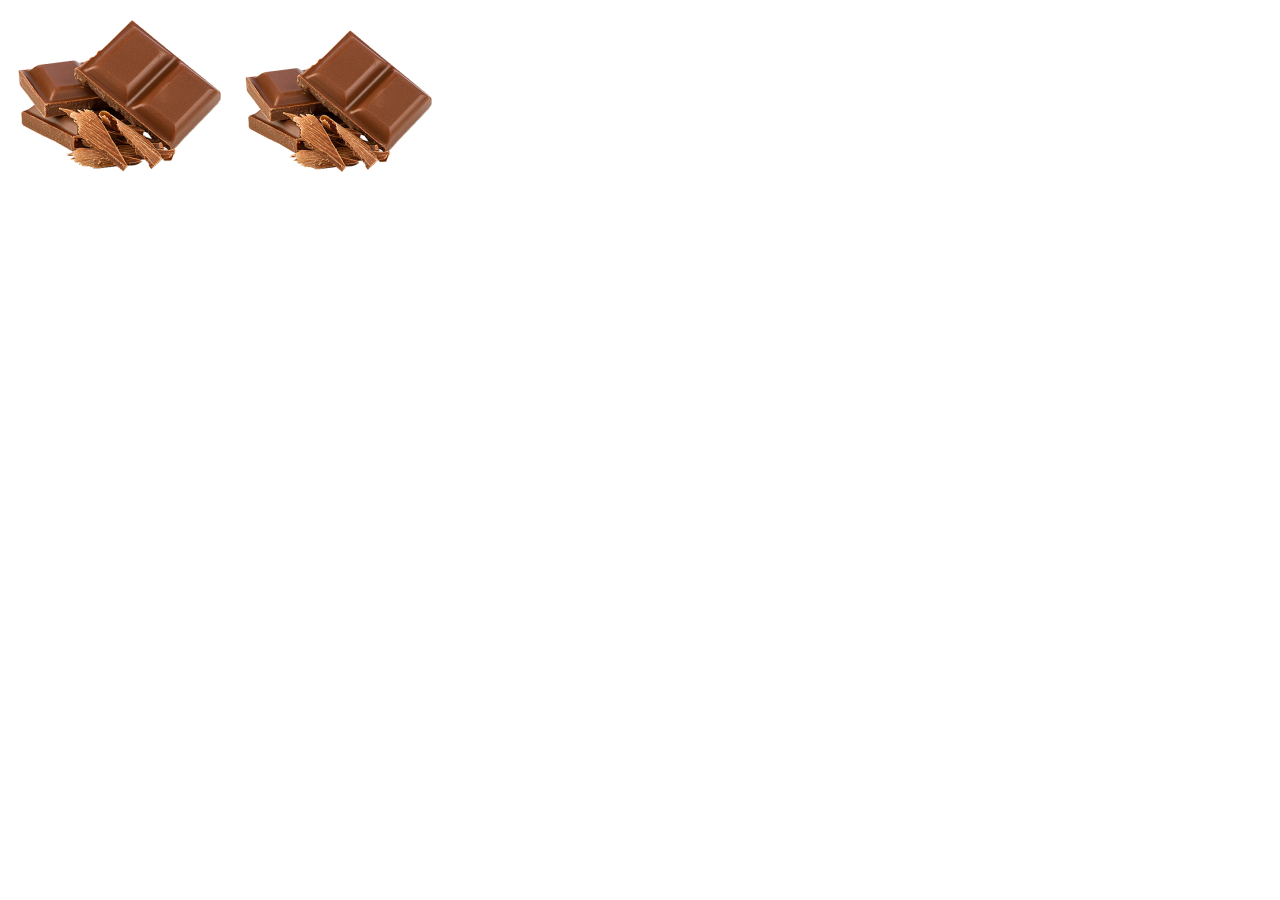
==== text.html @ 23ef46cc "temp" ====
<!DOCTYPE html>
<html lang="en">
  <head>
    <meta charset="UTF-8" />
    <meta name="viewport" content="width=device-width, initial-scale=1.0" />
    <title>Document</title>
  </head>
  <body>
    <img
                  class="img-mobile"
                  srcset="
                    ./images/chocolate-224x171-mobile.png    224w,
                    ./images/chocolate-448x342-mobile@2x.png 448w
                  "
                  sizes="(min-width: 320px) 320px"
                  src="./images/chocolate-224x171-mobile.png"
                  alt="couple pieces of brown chocolate"
                  width="224"
                  height="171"
                />
                <img
                  class="img-desktop"
                  srcset="
                    ./images/chocolate-206x160-desktop.png    206w,
                    ./images/chocolate-412x320-desktop@2x.png 412w
                  "
                  sizes="(min-width: 1200px) 1200px"
                  src="./images/chocolate-224x171-mobile.png"
                  alt="couple pieces of brown chocolate"
                  width="206"
                  height="160"
                />
    </picture>
  </body>
</html>
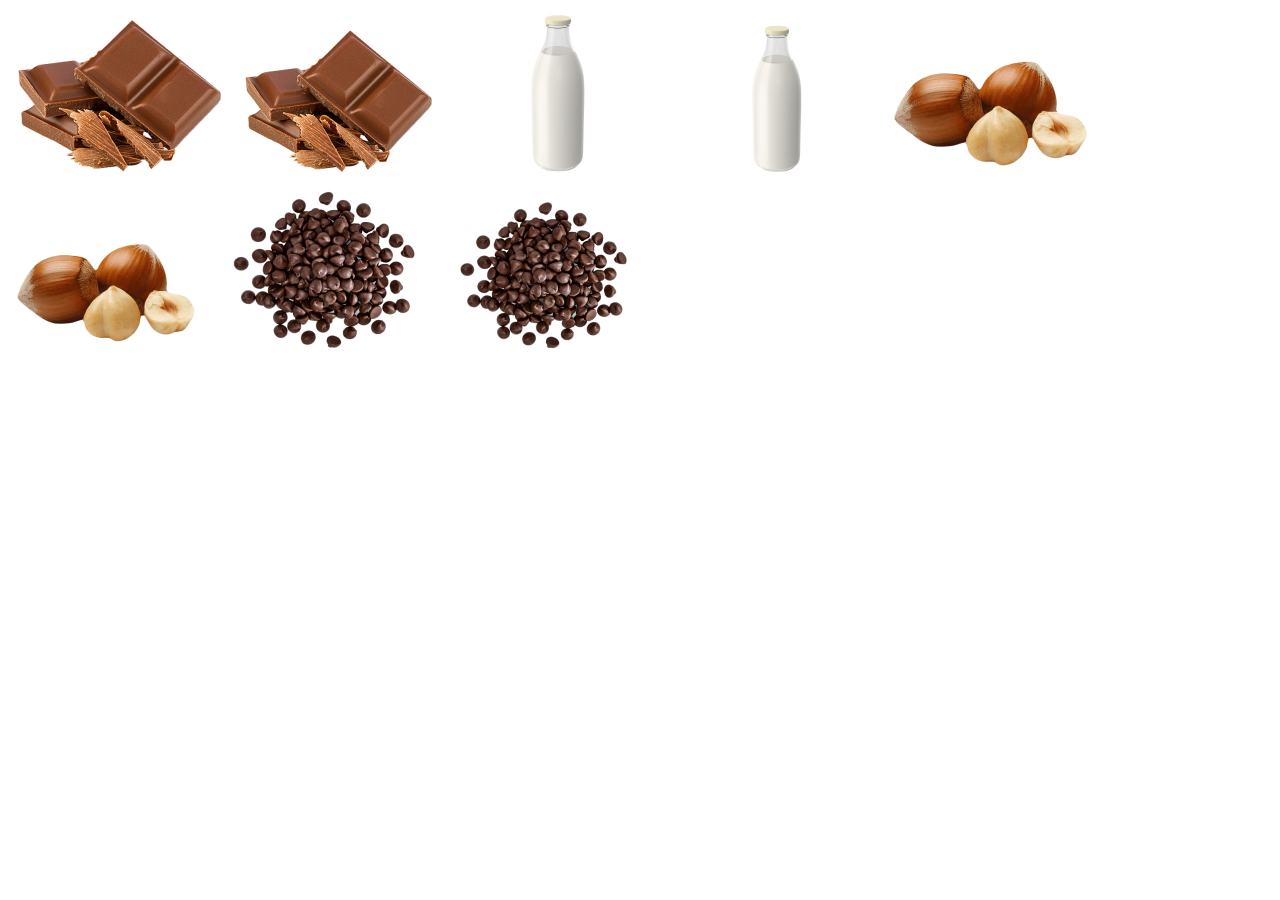
==== commit abad3529: "temp" ====
--- a/text.html
+++ b/text.html
@@ -30,6 +30,101 @@
                   width="206"
                   height="160"
                 />
+
+
+
+
+
+
+                <img
+                  class="img-mobile"
+                  srcset="
+                    ./images/milk-224x171-mobile.png    224w,
+                    ./images/milk-448x342-mobile@2x.png 448w
+                  "
+                  sizes="(min-width: 320px) 320px"
+                  src="./images/milk-224x171-mobile.png"
+                  alt="bootle of milk"
+                  width="224"
+                  height="171"
+                />
+                <img
+                  class="img-desktop"
+                  srcset="
+                    ./images/milk-206x160-desktop.png    206w,
+                    ./images/milk-412x320-desktop@2x.png 412w
+                  "
+                  sizes="(min-width: 1200px) 1200px"
+                  src="./images/milk-224x171-mobile.png"
+                  alt="bootle of milk"
+                  width="206"
+                  height="160"
+                />
+
+
+
+
+
+
+
+
+
+
+                <img
+                  class="img-mobile"
+                  srcset="
+                    ./images/hazelnuts-224x171-mobile.png    224w,
+                    ./images/hazelnuts-448x342-mobile@2x.png 448w
+                  "
+                  sizes="(min-width: 320px) 320px"
+                  src="./images/hazelnuts-224x171-mobile.png"
+                  alt="a couple of hazelnuts"
+                  width="224"
+                  height="171"
+                />
+                <img
+                  class="img-desktop"
+                  srcset="
+                    ./images/hazelnuts-206x160-desktop.png    206w,
+                    ./images/hazelnuts-412x320-desktop@2x.png 412w
+                  "
+                  sizes="(min-width: 1200px) 1200px"
+                  src="./images/hazelnuts-224x171-mobile.png"
+                  alt="a couple of hazelnuts"
+                  width="206"
+                  height="160"
+                />
+
+
+
+
+
+
+
+                <img
+                  class="img-mobile"
+                  srcset="
+                    ./images/chocolate-covered-raisins-224x171-mobile.png    224w,
+                    ./images/chocolate-covered-raisins-448x342-mobile@2x.png 448w
+                  "
+                  sizes="(min-width: 320px) 320px"
+                  src="./images/chocolate-covered-raisins-224x171-mobile.png"
+                  alt="a handful of chocolate covered raisins"
+                  width="224"
+                  height="171"
+                />
+                <img
+                  class="img-desktop"
+                  srcset="
+                    ./images/chocolate-covered-raisins-206x160-desktop.png    206w,
+                    ./images/chocolate-covered-raisins-412x320-desktop@2x.png 412w
+                  "
+                  sizes="(min-width: 1200px) 1200px"
+                  src="./images/chocolate-covered-raisins-224x171-mobile.png"
+                  alt="a handful of chocolate covered raisins"
+                  width="206"
+                  height="160"
+                />
     </picture>
   </body>
 </html>
